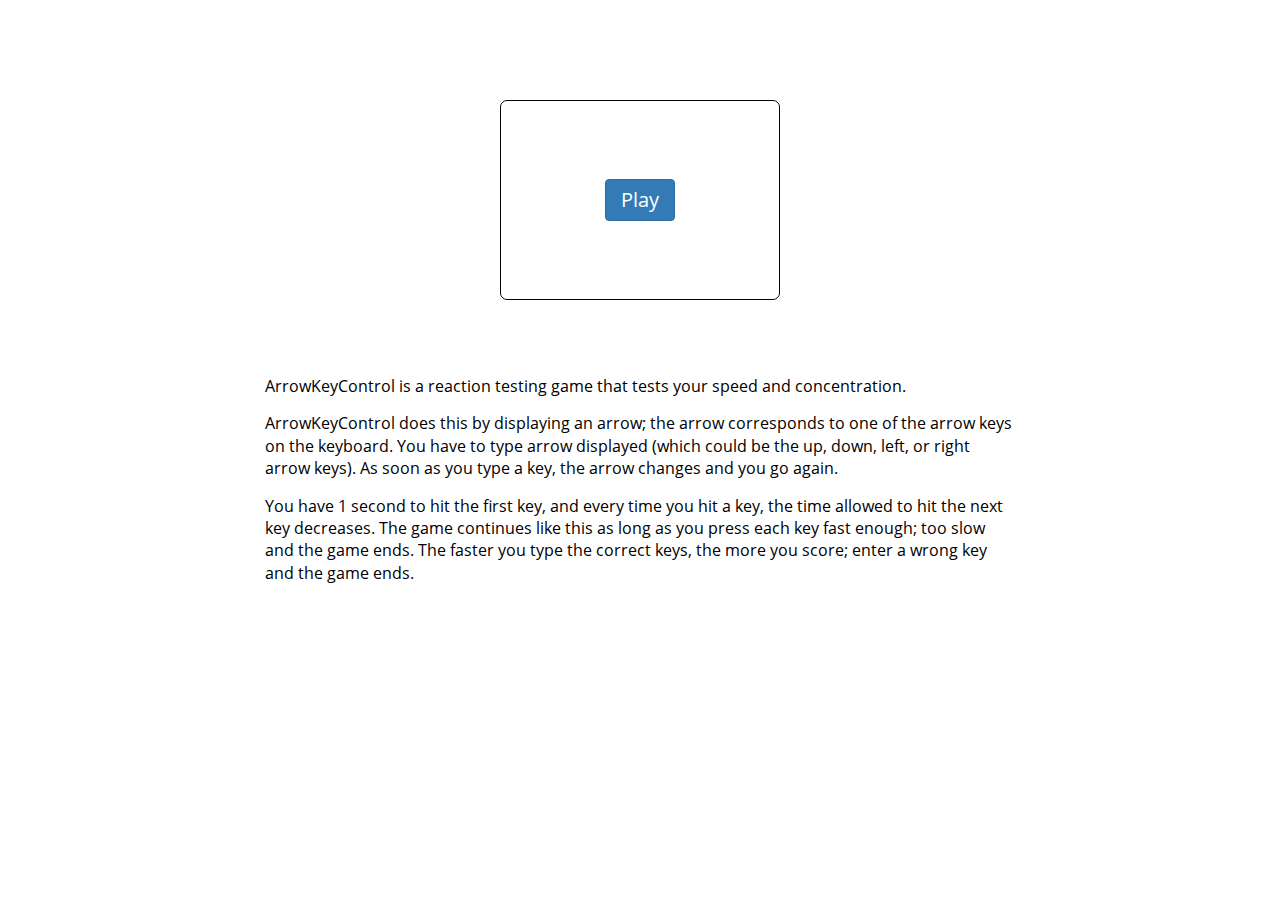
==== arrows/Web Game/index.html @ 950696d4 "It's a streak, not a stack" ====
<!doctype html>
<html>
  <head>
    <meta charset="utf-8">
    <title>ArrowKeyControl</title>
    <link rel="StyleSheet" type="text/css" href="ArrowKeyControl.css">
    <script src="game.js"></script>
    <script src="game-ui.js"></script>
    <script src="ArrowKeyControl.js"></script>
  </head>
  <body>
    <div id="front">
      <div id="attract" class="layer">
        <div>
          <a class="play">Play</a>
        </div>
        <div id="settings" class=""></div>
      </div>
      <div id="waiting" class="layer">
        <div>Wait...</div>
      </div>
      <div id="time-used" class="layer"></div>
      <div id="playing" class="layer">
        <div id="out" class="sprite blank"></div>
        <div id="score"></div>
      </div>
      <div id="game-over" class="layer">
        <div id="game-over-out">
          Game Over!<br>
          Score: <span id="game-over-score"></span><br>
          Rank: <span id="game-over-rank"></span><br>
          Combo Streak: <span id="game-over-streak"></span>
        </div>
        <a class="play">Play</a>
      </div>
    </div>
    <div id="back" class="back">
      <div id="back-content">
        <div class="input-group">
          <label for="netScoring">
            <input type="checkbox" name="Checkbox" id="netScoring">
            Internet Scoring
          </label>
        </div>
        <div class="input-group">
          <label for="username">Username:</label>
          <input type="text" name="" value="" id="username">
        </div>
        <div class="input-group">
          <label for="crypt">Password:</label>
          <input type="text" name="" value="" id="crypt">
        </div>
        <button id="done">Done</button>
      </div>
    </div>
    <div id="description">
      <p>ArrowKeyControl is a reaction testing game that tests your speed and concentration.</p>
      <p>ArrowKeyControl does this by displaying an arrow; the arrow corresponds to one of the arrow keys on the
        keyboard. You have to type arrow displayed (which could be the up, down, left, or right arrow keys). As
        soon as you type a key, the arrow changes and you go again.
      <p>You have 1 second to hit the first key, and every time you hit a key, the time allowed to hit the next key
        decreases. The game continues like this as long as you press each key fast enough; too slow and the game ends.
        The faster you type the correct keys, the more you score; enter a wrong key and the game ends.</p>
    </div>
  </body>
</html>
---- arrows/Web Game/ArrowKeyControl.css ----
@font-face {
  font-family: 'Open Sans';
  font-style: normal;
  font-weight: 400;
  src: local('Open Sans'), local('OpenSans-Regular'), url(fonts/OpenSans-Regular.ttf) format('truetype');
}

@font-face {
  font-family: 'Open Sans';
  font-style: normal;
  font-weight: 700;
  src: local('Open Sans Bold'), local('OpenSans-Bold'), url(fonts/OpenSans-Bold.ttf) format('truetype');
}

.sprite { background: url('images/sprite.png') no-repeat top left; width: 96px; height: 96px; }
.sprite.blank { background-position: 0 0; }
.sprite.up { background-position: -97px 0; }
.sprite.right { background-position: -194px 0; }
.sprite.down { background-position: -291px 0; }
.sprite.left { background-position: -388px 0; }

* {
  font-family: 'Open Sans', sans-serif;
  line-height: 1.4;
  box-sizing: border-box;
  user-select: none;
}

body {
  margin: 0px;
  -webkit-tap-highlight-color: rgba(0, 0, 0, 0);
}

#front, #back {
  margin: 100px auto 50px auto;
  width: 280px;
  height: 200px;
  overflow: hidden;
  position: relative;
}

#front {
  background-color: #fff;
  color: #000;
  border: 1px solid #000;
  border-radius: 7px;
}

#front.attract #attract, #front.waiting #waiting, #front.playing #time-used, #front.playing #playing, #front.game-over #time-used, #front.game-over #game-over {
  display: flex;
}

.layer {
  display: none;
  position: absolute;
  top: 0;
  right: 0;
  bottom: 0;
  left: 0;
  align-items: center;
  justify-content: center;
  flex-direction: column;
  text-align: center;
}

.unranked {
  background-color: #555555;
}

.bronze {
  background-color: #CD7F32;
}

.silver {
  background-color: #C0C0C0;
}

.gold {
  background-color: #D4AF37;
}


.play {
  display: inline-block;
  padding: 6px 15px;
  border: 1px solid #2e6da4;
  border-radius: 4px;
  background-color: #337ab7;
  font-size: 20px;
  color: #fff;
  text-align: center;
  vertical-align: middle;
  touch-action: manipulation;
  cursor: pointer;
}

.play:hover {
  background-color: #286090;
  border-color: #204d74;
}

.play:active {
  background-color: #286090;
  border-color: #204d74;
  box-shadow: inset 0 3px 5px rgba(0,0,0,.125);
}

.play:focus {
  background-color: #286090;
  border-color: #122b40;
  outline: 5px auto -webkit-focus-ring-color;
  outline-offset: -2px;
}

#settings {
  position: absolute;
  bottom: 5px;
  left: 5px;
}

#waiting {
  font-size: 24px;
  font-weight: bold;
}

#out {
  width: 96px;
  height: 96px;
  margin: 0 auto;
}

#score {
  height: 27px;
  text-align: center;
  font-size: 24px;
  font-weight: bold;
  line-height: 1;
}

#game-over-out {
  margin-bottom: 10px;
  font-size: 20px;
  font-weight: bold;
}

#back {
  display: none;
  font-size: 14px;
}

#back-content {
  padding: 25px;
}

#done {
}

.input-group {
  margin-bottom: 1px;
}

#username, #crypt {
  display: inline-block;
  width: 100%;
  font-size: 14px;
}

#description {
  margin: 0 auto;
  padding: 25px;
  max-width: 800px;
}

#description p {
  margin: 0 0 15px 0;
}
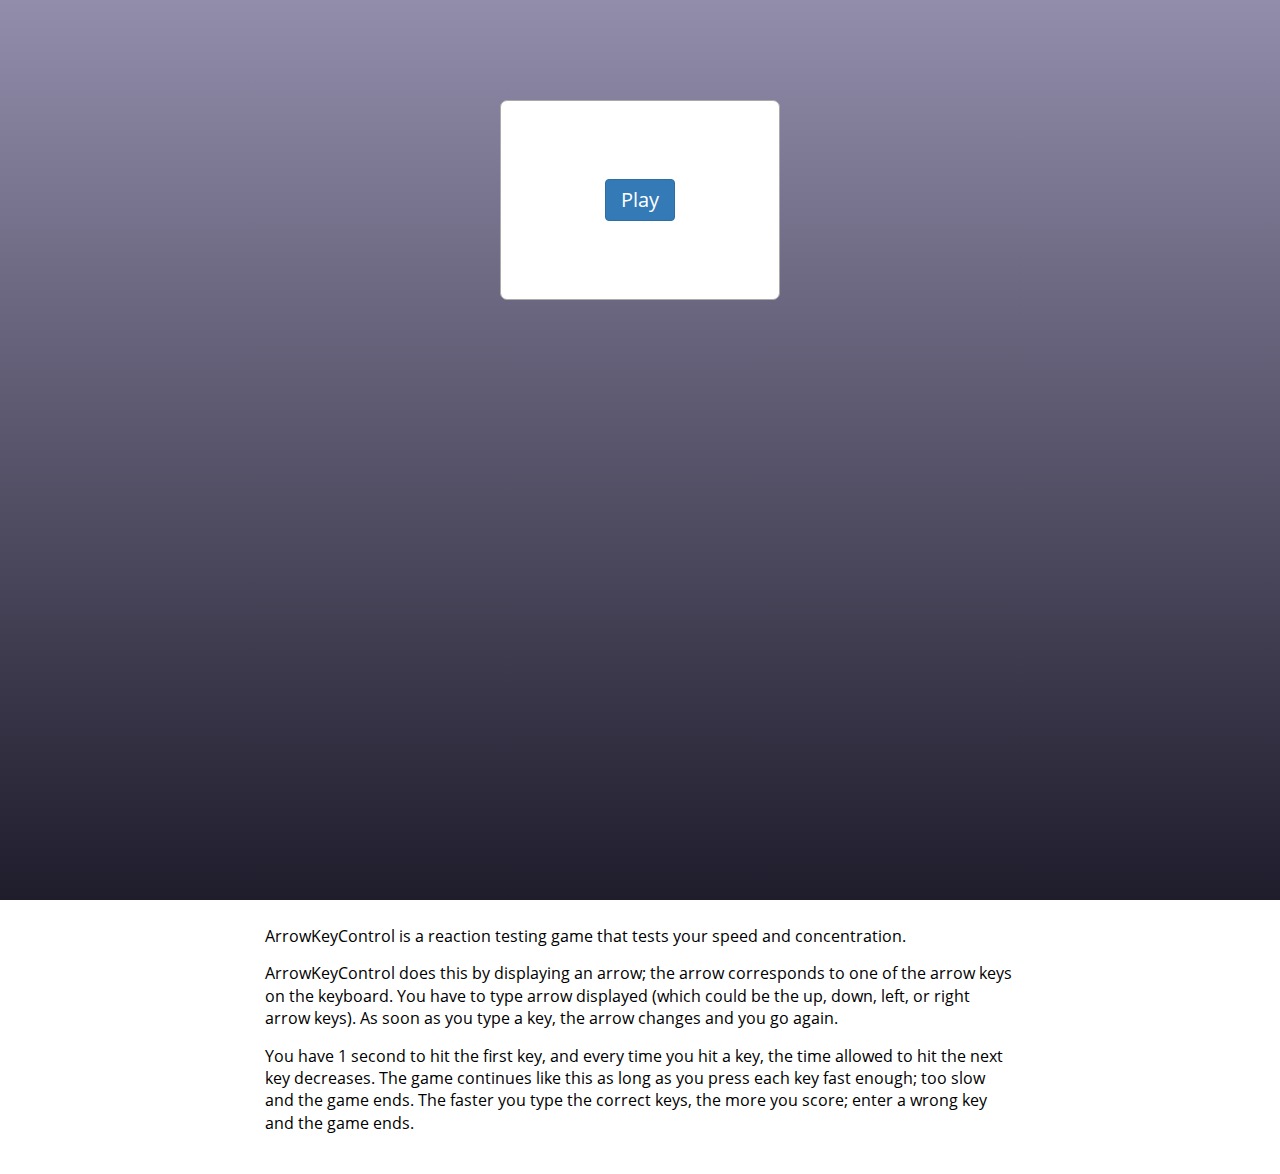
==== commit b7a429cc: "Put a background behind the play field; Make game over text easier to read by spreading it out verti" ====
--- a/arrows/Web Game/index.html
+++ b/arrows/Web Game/index.html
@@ -9,48 +9,50 @@
     <script src="ArrowKeyControl.js"></script>
   </head>
   <body>
-    <div id="front">
-      <div id="attract" class="layer">
-        <div>
+    <div id="game-wrapper">
+      <div id="front">
+        <div id="attract" class="layer">
+          <div>
+            <a class="play">Play</a>
+          </div>
+          <div id="settings" class=""></div>
+        </div>
+        <div id="waiting" class="layer">
+          <div>Wait...</div>
+        </div>
+        <div id="time-used" class="layer"></div>
+        <div id="playing" class="layer">
+          <div id="out" class="sprite blank"></div>
+          <div id="score"></div>
+        </div>
+        <div id="game-over" class="layer">
+          <div id="game-over-out">
+            Game Over!<br>
+            Score: <span id="game-over-score"></span><br>
+            Rank: <span id="game-over-rank"></span><br>
+            Combo Streak: <span id="game-over-streak"></span>
+          </div>
           <a class="play">Play</a>
         </div>
-        <div id="settings" class=""></div>
       </div>
-      <div id="waiting" class="layer">
-        <div>Wait...</div>
-      </div>
-      <div id="time-used" class="layer"></div>
-      <div id="playing" class="layer">
-        <div id="out" class="sprite blank"></div>
-        <div id="score"></div>
-      </div>
-      <div id="game-over" class="layer">
-        <div id="game-over-out">
-          Game Over!<br>
-          Score: <span id="game-over-score"></span><br>
-          Rank: <span id="game-over-rank"></span><br>
-          Combo Streak: <span id="game-over-streak"></span>
+      <div id="back" class="back">
+        <div id="back-content">
+          <div class="input-group">
+            <label for="netScoring">
+              <input type="checkbox" name="Checkbox" id="netScoring">
+              Internet Scoring
+            </label>
+          </div>
+          <div class="input-group">
+            <label for="username">Username:</label>
+            <input type="text" name="" value="" id="username">
+          </div>
+          <div class="input-group">
+            <label for="crypt">Password:</label>
+            <input type="text" name="" value="" id="crypt">
+          </div>
+          <button id="done">Done</button>
         </div>
-        <a class="play">Play</a>
-      </div>
-    </div>
-    <div id="back" class="back">
-      <div id="back-content">
-        <div class="input-group">
-          <label for="netScoring">
-            <input type="checkbox" name="Checkbox" id="netScoring">
-            Internet Scoring
-          </label>
-        </div>
-        <div class="input-group">
-          <label for="username">Username:</label>
-          <input type="text" name="" value="" id="username">
-        </div>
-        <div class="input-group">
-          <label for="crypt">Password:</label>
-          <input type="text" name="" value="" id="crypt">
-        </div>
-        <button id="done">Done</button>
       </div>
     </div>
     <div id="description">
--- a/arrows/Web Game/ArrowKeyControl.css
+++ b/arrows/Web Game/ArrowKeyControl.css
@@ -31,8 +31,17 @@
   -webkit-tap-highlight-color: rgba(0, 0, 0, 0);
 }
 
+#game-wrapper {
+  padding: 100px 0 50px 0;
+  background: linear-gradient(to top, #1f1c2c, #928dab);
+}
+
+html, body, #game-wrapper {
+  height: 100%;
+}
+
 #front, #back {
-  margin: 100px auto 50px auto;
+  margin: 0 auto;
   width: 280px;
   height: 200px;
   overflow: hidden;
@@ -42,7 +51,7 @@
 #front {
   background-color: #fff;
   color: #000;
-  border: 1px solid #000;
+  border: 1px solid #aaa;
   border-radius: 7px;
 }
 
@@ -141,6 +150,7 @@
   margin-bottom: 10px;
   font-size: 20px;
   font-weight: bold;
+  line-height: 1.5;
 }
 
 #back {
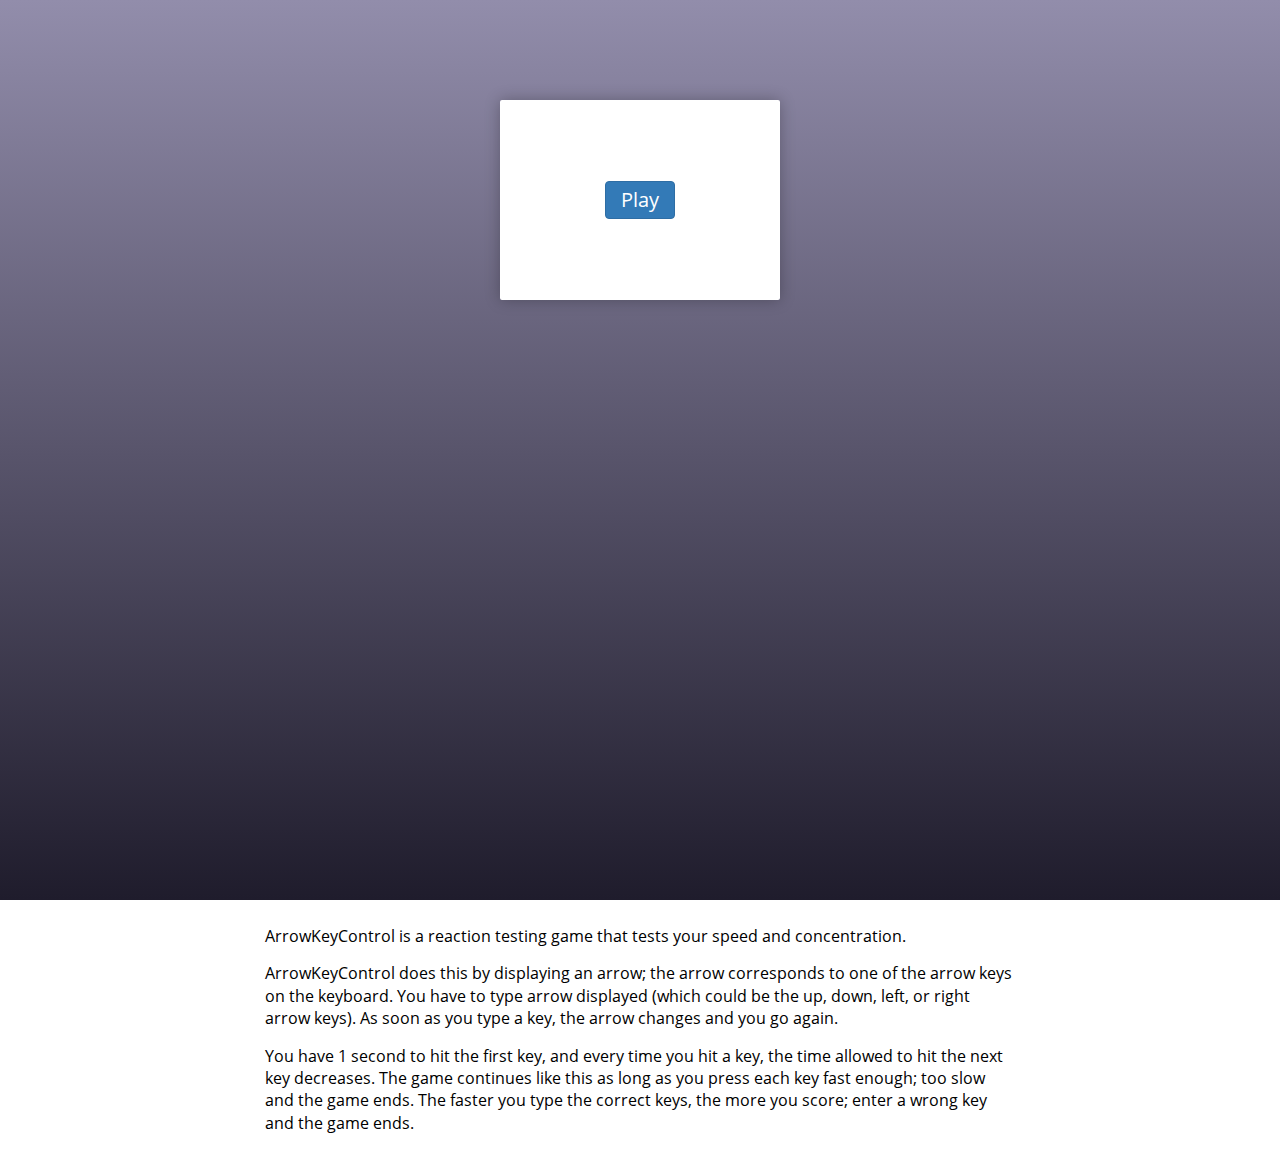
==== commit feab4831: "Rename game-over- fields to results-; Make results even easier to read" ====
--- a/arrows/Web Game/index.html
+++ b/arrows/Web Game/index.html
@@ -26,11 +26,11 @@
           <div id="score"></div>
         </div>
         <div id="game-over" class="layer">
-          <div id="game-over-out">
+          <div id="results">
             Game Over!<br>
-            Score: <span id="game-over-score"></span><br>
-            Rank: <span id="game-over-rank"></span><br>
-            Combo Streak: <span id="game-over-streak"></span>
+            Score: <span id="results-score"></span><br>
+            Rank: <span id="results-rank"></span><br>
+            Combo Streak: <span id="results-streak"></span>
           </div>
           <a class="play">Play</a>
         </div>
--- a/arrows/Web Game/ArrowKeyControl.css
+++ b/arrows/Web Game/ArrowKeyControl.css
@@ -51,8 +51,9 @@
 #front {
   background-color: #fff;
   color: #000;
-  border: 1px solid #aaa;
-  border-radius: 7px;
+  border: 0;
+  border-radius: 2px;
+  box-shadow: 0 0 15px rgba(0, 0, 0, 0.27);
 }
 
 #front.attract #attract, #front.waiting #waiting, #front.playing #time-used, #front.playing #playing, #front.game-over #time-used, #front.game-over #game-over {
@@ -91,7 +92,7 @@
 
 .play {
   display: inline-block;
-  padding: 6px 15px;
+  padding: 4px 15px;
   border: 1px solid #2e6da4;
   border-radius: 4px;
   background-color: #337ab7;
@@ -146,8 +147,8 @@
   line-height: 1;
 }
 
-#game-over-out {
-  margin-bottom: 10px;
+#results {
+  margin-bottom: 15px;
   font-size: 20px;
   font-weight: bold;
   line-height: 1.5;
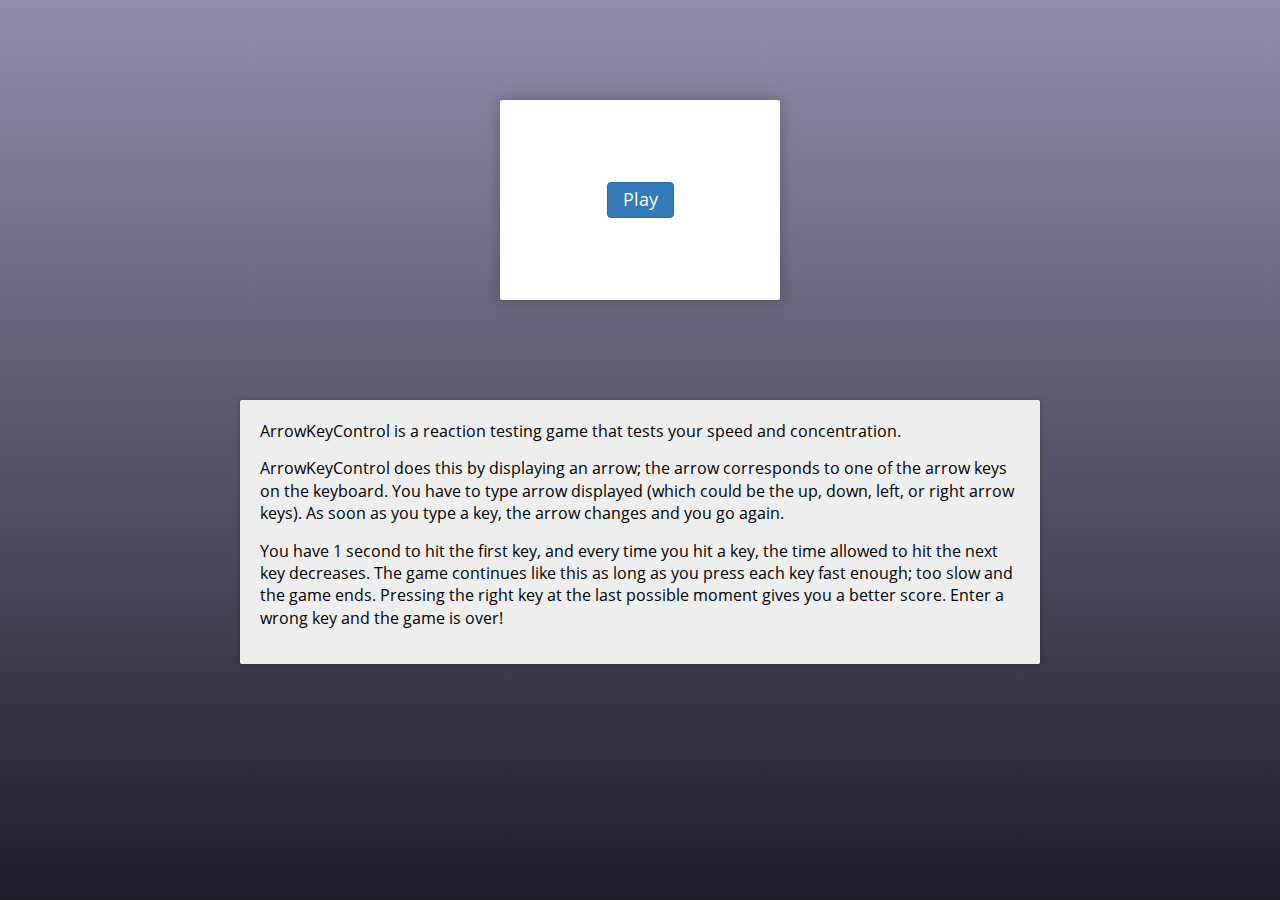
==== commit abe1dc79: "Put description back below the play field; Fix description to note pressing later = higher score" ====
--- a/arrows/Web Game/index.html
+++ b/arrows/Web Game/index.html
@@ -54,15 +54,16 @@
           <button id="done">Done</button>
         </div>
       </div>
-    </div>
-    <div id="description">
-      <p>ArrowKeyControl is a reaction testing game that tests your speed and concentration.</p>
-      <p>ArrowKeyControl does this by displaying an arrow; the arrow corresponds to one of the arrow keys on the
-        keyboard. You have to type arrow displayed (which could be the up, down, left, or right arrow keys). As
-        soon as you type a key, the arrow changes and you go again.
-      <p>You have 1 second to hit the first key, and every time you hit a key, the time allowed to hit the next key
-        decreases. The game continues like this as long as you press each key fast enough; too slow and the game ends.
-        The faster you type the correct keys, the more you score; enter a wrong key and the game ends.</p>
+      <div id="description">
+        <p>ArrowKeyControl is a reaction testing game that tests your speed and concentration.</p>
+        <p>ArrowKeyControl does this by displaying an arrow; the arrow corresponds to one of the arrow keys on the
+          keyboard. You have to type arrow displayed (which could be the up, down, left, or right arrow keys). As
+          soon as you type a key, the arrow changes and you go again.
+        <p>You have 1 second to hit the first key, and every time you hit a key, the time allowed to hit the next key
+          decreases. The game continues like this as long as you press each key fast enough; too slow and the game ends.
+          Pressing the right key at the last possible moment gives you a better score. Enter a wrong key and the game is
+          over!</p>
+      </div>
     </div>
   </body>
 </html>
--- a/arrows/Web Game/ArrowKeyControl.css
+++ b/arrows/Web Game/ArrowKeyControl.css
@@ -96,7 +96,7 @@
   border: 1px solid #2e6da4;
   border-radius: 4px;
   background-color: #337ab7;
-  font-size: 20px;
+  font-size: 18px;
   color: #fff;
   text-align: center;
   vertical-align: middle;
@@ -177,9 +177,13 @@
 }
 
 #description {
-  margin: 0 auto;
-  padding: 25px;
+  margin: 100px auto 0 auto;
+  padding: 20px;
   max-width: 800px;
+  background: #eee;
+  border: 0;
+  border-radius: 2px;
+  box-shadow: 0 0 6px rgba(0, 0, 0, 0.27);
 }
 
 #description p {
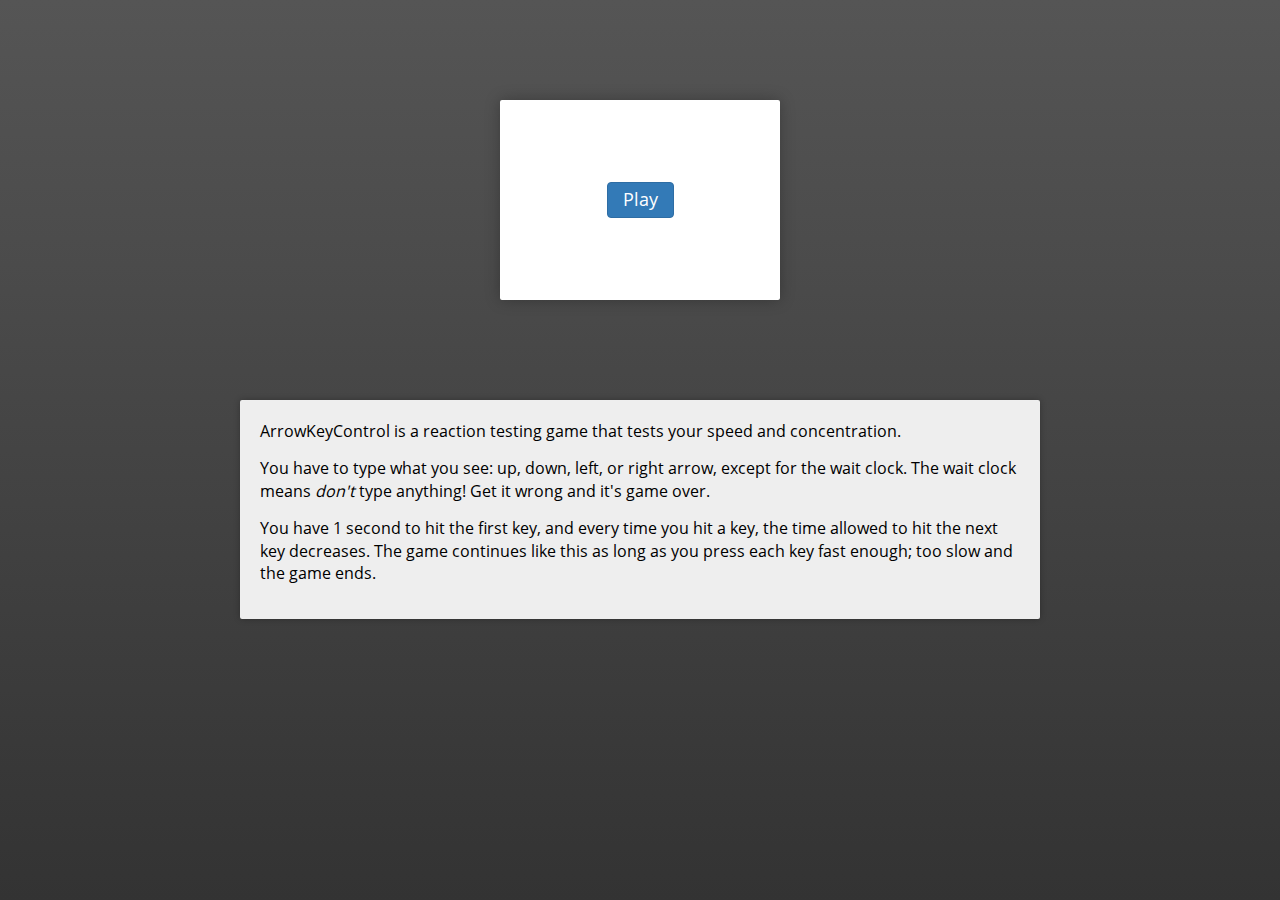
==== commit ac1d3110: "Add 'wait' element where user must not type anything; Refactor GameUi -> Engine; Reward faster press" ====
--- a/arrows/Web Game/index.html
+++ b/arrows/Web Game/index.html
@@ -5,7 +5,7 @@
     <title>ArrowKeyControl</title>
     <link rel="StyleSheet" type="text/css" href="ArrowKeyControl.css">
     <script src="game.js"></script>
-    <script src="game-ui.js"></script>
+    <script src="engine.js"></script>
     <script src="ArrowKeyControl.js"></script>
   </head>
   <body>
@@ -56,13 +56,11 @@
       </div>
       <div id="description">
         <p>ArrowKeyControl is a reaction testing game that tests your speed and concentration.</p>
-        <p>ArrowKeyControl does this by displaying an arrow; the arrow corresponds to one of the arrow keys on the
-          keyboard. You have to type arrow displayed (which could be the up, down, left, or right arrow keys). As
-          soon as you type a key, the arrow changes and you go again.
+        <p>You have to type what you see: up, down, left, or right arrow, except for the wait clock.
+          The wait clock means <i>don't</i> type anything! Get it wrong and it's game over.</p>
         <p>You have 1 second to hit the first key, and every time you hit a key, the time allowed to hit the next key
-          decreases. The game continues like this as long as you press each key fast enough; too slow and the game ends.
-          Pressing the right key at the last possible moment gives you a better score. Enter a wrong key and the game is
-          over!</p>
+          decreases. The game continues like this as long as you press each key fast enough;
+          too slow and the game ends.</p>
       </div>
     </div>
   </body>
--- a/arrows/Web Game/ArrowKeyControl.css
+++ b/arrows/Web Game/ArrowKeyControl.css
@@ -18,6 +18,7 @@
 .sprite.right { background-position: -194px 0; }
 .sprite.down { background-position: -291px 0; }
 .sprite.left { background-position: -388px 0; }
+.sprite.wait { background-position: -485px 0; }
 
 * {
   font-family: 'Open Sans', sans-serif;
@@ -33,7 +34,7 @@
 
 #game-wrapper {
   padding: 100px 0 50px 0;
-  background: linear-gradient(to top, #1f1c2c, #928dab);
+  background: linear-gradient(to bottom, #555, #333);
 }
 
 html, body, #game-wrapper {
@@ -78,17 +79,35 @@
 }
 
 .bronze {
-  background-color: #CD7F32;
+  background: linear-gradient(to bottom, #D39B77, #FEFEF3, #935D38, #632E05);
 }
 
 .silver {
-  background-color: #C0C0C0;
+  background: linear-gradient(to bottom, #CACED2, #F1F2F6,  #757F88);
 }
 
 .gold {
-  background-color: #D4AF37;
-}
-
+  background: linear-gradient(to bottom, #FCFCF4, #F7E36D, #B55F06, #5A4122);
+}
+
+.platinum {
+  background: linear-gradient(to bottom, #ECEDE8, #8E8F89, #67655F, #D8DCD8, #8C8B84);
+}
+
+.diamond {
+  /*background: linear-gradient(to bottom, #F4F5F8, #B5BDC3, #335B80, #0B2B3D);*/
+  /*background: linear-gradient(to bottom, #B4BCC1 10%, #F0F0F2, #E7E8EB, #697B82);*/
+  /*background: linear-gradient(to bottom, #F4F5F8, #335B80, #6086A4, #939F90, #DBDEE1, #B5BDC3, #335462);*/
+  background: linear-gradient(7deg, #335B80, #F4F5F8,  #939F90, #DBDEE1, #B5BDC3, #335462)
+}
+
+.strontium {
+  background: linear-gradient(to bottom, #E1D7B6, #D7CEB0, #E3B56C, #8B7A6A);
+}
+
+.vanadium {
+  background: linear-gradient(to bottom, #C6CDD9, #42455A, #73788C, #4B4F65);
+}
 
 .play {
   display: inline-block;
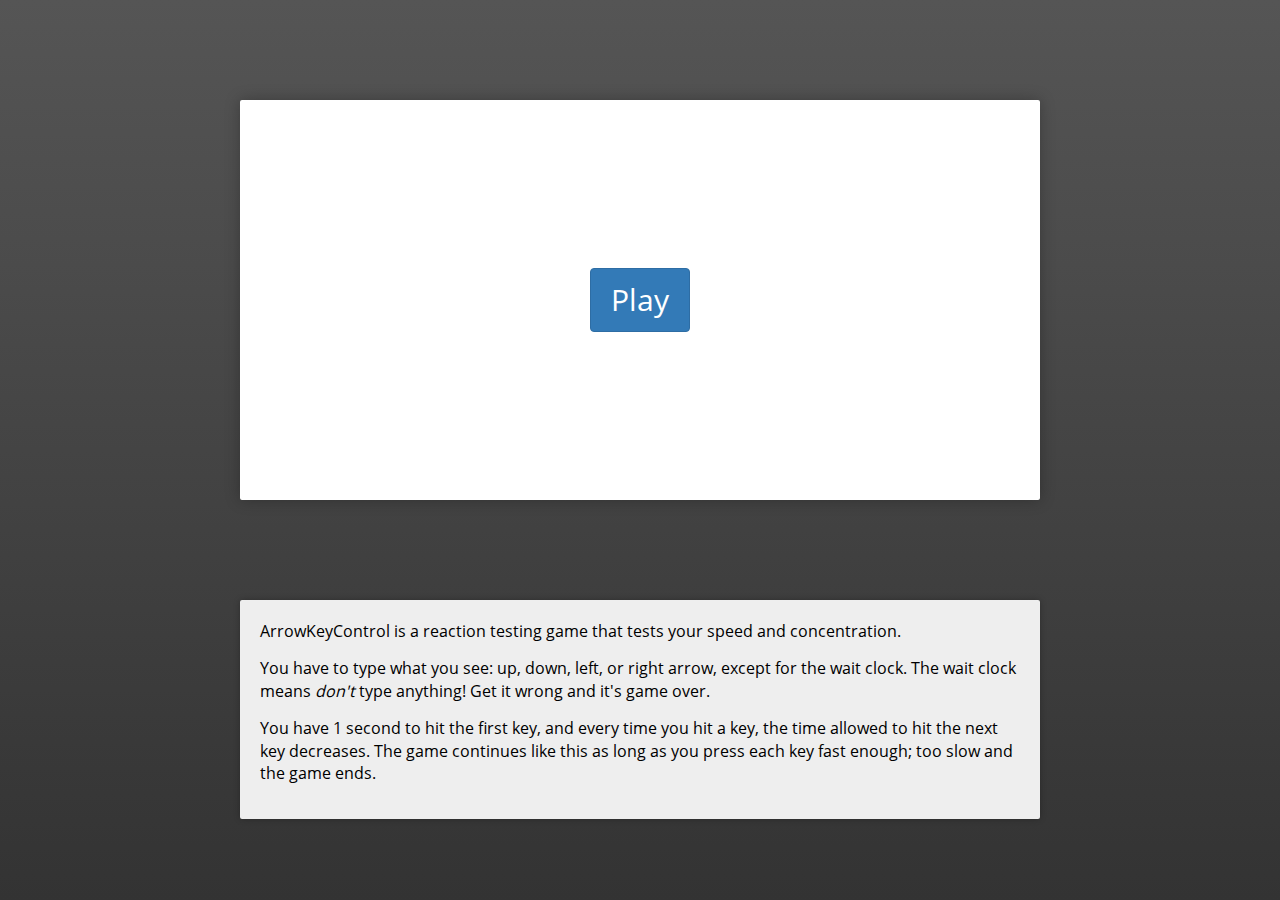
==== commit dda38aa2: "Redesign scoring system to score most correct keys entered in 30s instead of allowed time per key" ====
--- a/arrows/Web Game/index.html
+++ b/arrows/Web Game/index.html
@@ -18,7 +18,7 @@
           <div id="settings" class=""></div>
         </div>
         <div id="waiting" class="layer">
-          <div>Wait...</div>
+          <div class="sprite wait"></div>
         </div>
         <div id="time-used" class="layer"></div>
         <div id="playing" class="layer">
--- a/arrows/Web Game/ArrowKeyControl.css
+++ b/arrows/Web Game/ArrowKeyControl.css
@@ -12,13 +12,13 @@
   src: local('Open Sans Bold'), local('OpenSans-Bold'), url(fonts/OpenSans-Bold.ttf) format('truetype');
 }
 
-.sprite { background: url('images/sprite.png') no-repeat top left; width: 96px; height: 96px; }
+.sprite { background: url('images/sprite.png') no-repeat top left; width: 192px; height: 192px; }
 .sprite.blank { background-position: 0 0; }
-.sprite.up { background-position: -97px 0; }
-.sprite.right { background-position: -194px 0; }
-.sprite.down { background-position: -291px 0; }
-.sprite.left { background-position: -388px 0; }
-.sprite.wait { background-position: -485px 0; }
+.sprite.up { background-position: -193px 0; }
+.sprite.right { background-position: -386px 0; }
+.sprite.down { background-position: -579px 0; }
+.sprite.left { background-position: -772px 0; }
+.sprite.wait { background-position: -965px 0; }
 
 * {
   font-family: 'Open Sans', sans-serif;
@@ -43,8 +43,8 @@
 
 #front, #back {
   margin: 0 auto;
-  width: 280px;
-  height: 200px;
+  width: 800px;
+  height: 400px;
   overflow: hidden;
   position: relative;
 }
@@ -111,11 +111,11 @@
 
 .play {
   display: inline-block;
-  padding: 4px 15px;
+  padding: 10px 20px;
   border: 1px solid #2e6da4;
   border-radius: 4px;
   background-color: #337ab7;
-  font-size: 18px;
+  font-size: 30px;
   color: #fff;
   text-align: center;
   vertical-align: middle;
@@ -148,27 +148,24 @@
 }
 
 #waiting {
-  font-size: 24px;
+  font-size: 40px;
   font-weight: bold;
 }
 
 #out {
-  width: 96px;
-  height: 96px;
-  margin: 0 auto;
+  margin-bottom: 20px;
 }
 
 #score {
-  height: 27px;
   text-align: center;
-  font-size: 24px;
+  font-size: 46px;
   font-weight: bold;
   line-height: 1;
 }
 
 #results {
-  margin-bottom: 15px;
-  font-size: 20px;
+  margin-bottom: 40px;
+  font-size: 34px;
   font-weight: bold;
   line-height: 1.5;
 }
@@ -198,7 +195,7 @@
 #description {
   margin: 100px auto 0 auto;
   padding: 20px;
-  max-width: 800px;
+  width: 800px;
   background: #eee;
   border: 0;
   border-radius: 2px;
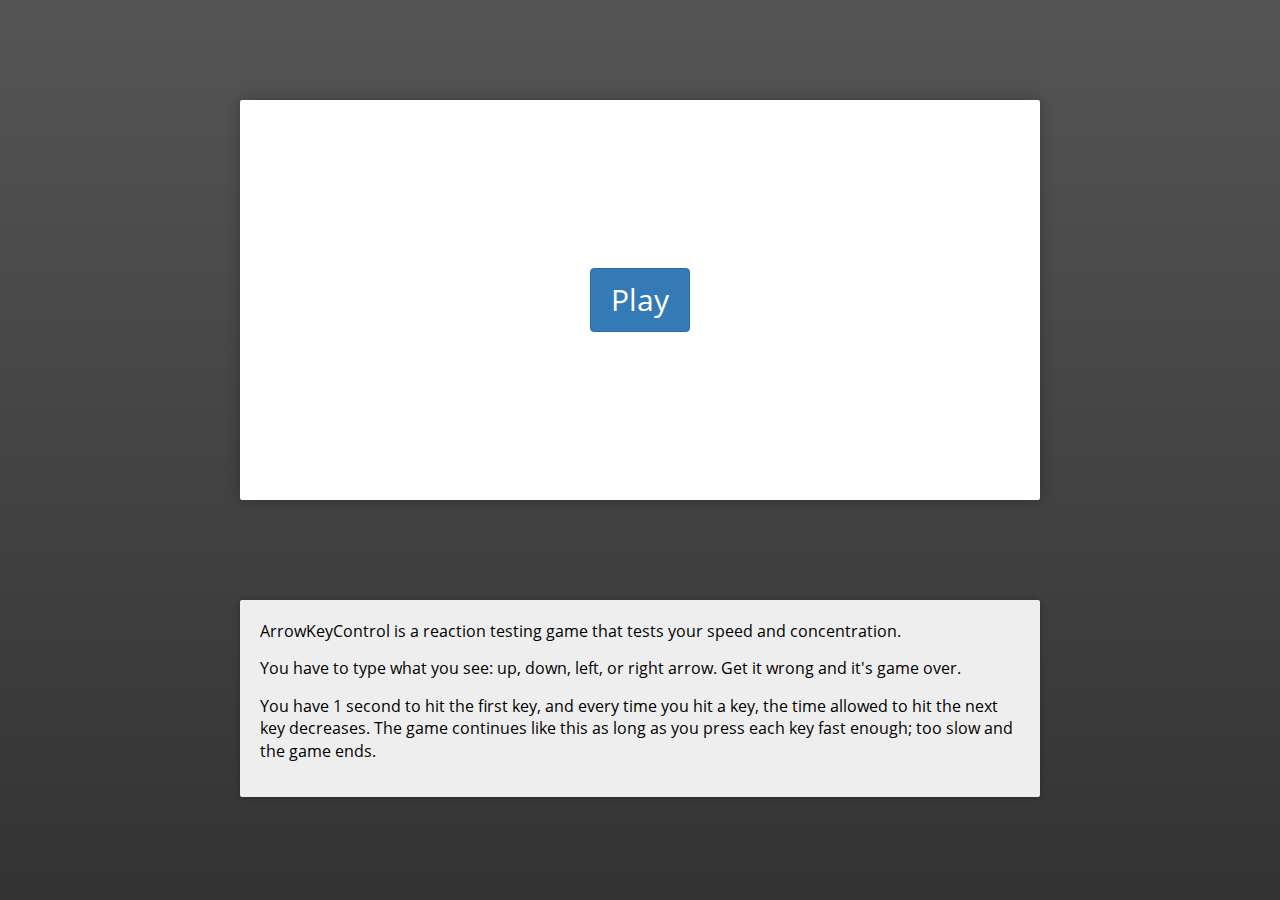
==== commit 25fdcf02: "Remove 'wait clock' as it is un-fun" ====
--- a/arrows/Web Game/index.html
+++ b/arrows/Web Game/index.html
@@ -18,7 +18,7 @@
           <div id="settings" class=""></div>
         </div>
         <div id="waiting" class="layer">
-          <div class="sprite wait"></div>
+          <div>Wait...</div>
         </div>
         <div id="time-used" class="layer"></div>
         <div id="playing" class="layer">
@@ -56,8 +56,7 @@
       </div>
       <div id="description">
         <p>ArrowKeyControl is a reaction testing game that tests your speed and concentration.</p>
-        <p>You have to type what you see: up, down, left, or right arrow, except for the wait clock.
-          The wait clock means <i>don't</i> type anything! Get it wrong and it's game over.</p>
+        <p>You have to type what you see: up, down, left, or right arrow. Get it wrong and it's game over.</p>
         <p>You have 1 second to hit the first key, and every time you hit a key, the time allowed to hit the next key
           decreases. The game continues like this as long as you press each key fast enough;
           too slow and the game ends.</p>
--- a/arrows/Web Game/ArrowKeyControl.css
+++ b/arrows/Web Game/ArrowKeyControl.css
@@ -57,7 +57,7 @@
   box-shadow: 0 0 15px rgba(0, 0, 0, 0.27);
 }
 
-#front.attract #attract, #front.waiting #waiting, #front.playing #time-used, #front.playing #playing, #front.game-over #time-used, #front.game-over #game-over {
+#front.attract #attract, #front.waiting #waiting, #front.playing #round-time-used, #front.playing #playing, #front.game-over #round-time-used, #front.game-over #game-over {
   display: flex;
 }
 
@@ -72,6 +72,18 @@
   justify-content: center;
   flex-direction: column;
   text-align: center;
+}
+
+.success {
+  background-color: #5cb85c;
+}
+
+.warning {
+  background-color: #f0ad4e;
+}
+
+.danger {
+  background-color: #d9534f;
 }
 
 .unranked {
@@ -157,10 +169,45 @@
 }
 
 #score {
+  margin-bottom: 20px;
   text-align: center;
   font-size: 46px;
   font-weight: bold;
   line-height: 1;
+}
+
+#time-used-wrapper {
+  width: 100%;
+}
+
+#time-used {
+  position: relative;
+  margin: 0 20px;
+  height: 30px;
+  text-align: center;
+  background-color: #f5f5f5;
+  box-shadow: inset 0 1px 2px rgba(0,0,0,.1);
+}
+
+#time-used-track {
+  position: absolute;
+  top: 0;
+  bottom: 0;
+  left: 0;
+  background-color: #337ab7;
+  box-shadow: inset 0 -1px 0 rgba(0,0,0,.15);
+}
+
+#time-used-text {
+  position: absolute;
+  top: 0;
+  right: 0;
+  bottom: 0;
+  left: 0;
+  font-size: 18px;
+  font-weight: bold;
+  line-height: 30px;
+  color: #000;
 }
 
 #results {
